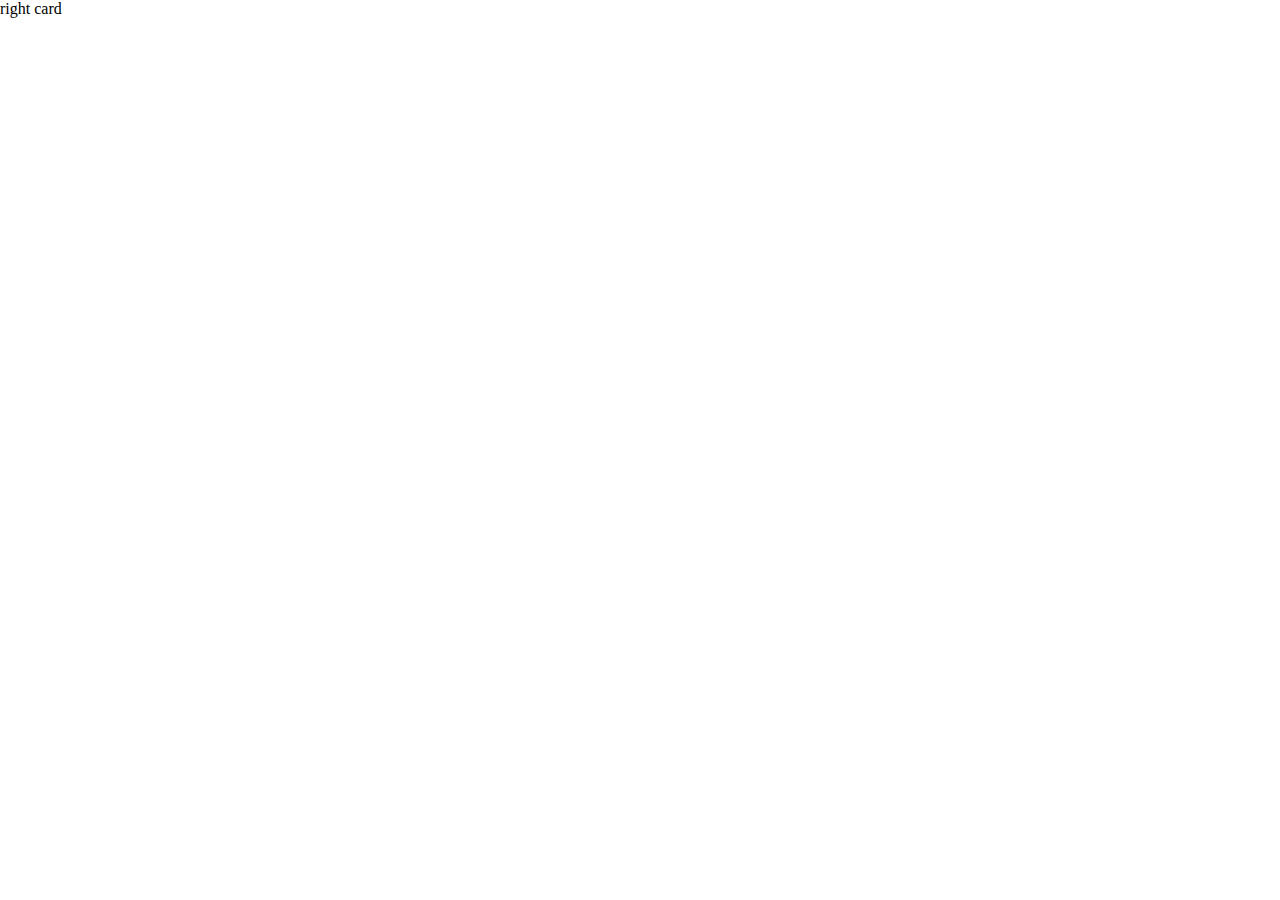
==== index2.html @ 3cdc35f1 "first commit" ====
<!DOCTYPE html>
<html lang="en">

<head>
  <!-- Required meta tags -->
  <meta charset="utf-8" />
  <meta name="viewport" content="width=device-width, initial-scale=1" />

  <!-- Bootstrap CSS -->
  <link href="https://cdn.jsdelivr.net/npm/bootstrap@5.0.2/dist/css/bootstrap.min.css" rel="stylesheet"
    integrity="sha384-EVSTQN3/azprG1Anm3QDgpJLIm9Nao0Yz1ztcQTwFspd3yD65VohhpuuCOmLASjC" crossorigin="anonymous" />
  <!-- boxicons cdn-->
  <link href="https://unpkg.com/boxicons@2.1.2/css/boxicons.min.css" rel="stylesheet" />
  <!-- custom css-->
  <link rel="stylesheet" href="css/style.css" />
  <title>DEMO-UI</title>
</head>

<body>
  right card

  <!-- Option 1: Bootstrap Bundle with Popper -->
  <script src="https://cdn.jsdelivr.net/npm/bootstrap@5.0.2/dist/js/bootstrap.bundle.min.js"
    integrity="sha384-MrcW6ZMFYlzcLA8Nl+NtUVF0sA7MsXsP1UyJoMp4YLEuNSfAP+JcXn/tWtIaxVXM" crossorigin="anonymous">
  </script>
</body>

</html>
---- css/style.css ----
* {
  margin: 0;
  padding: 0;
  box-sizing: border-box;
  scroll-behavior: smooth;
}

body {
  margin: 0;
  padding: 0;
}
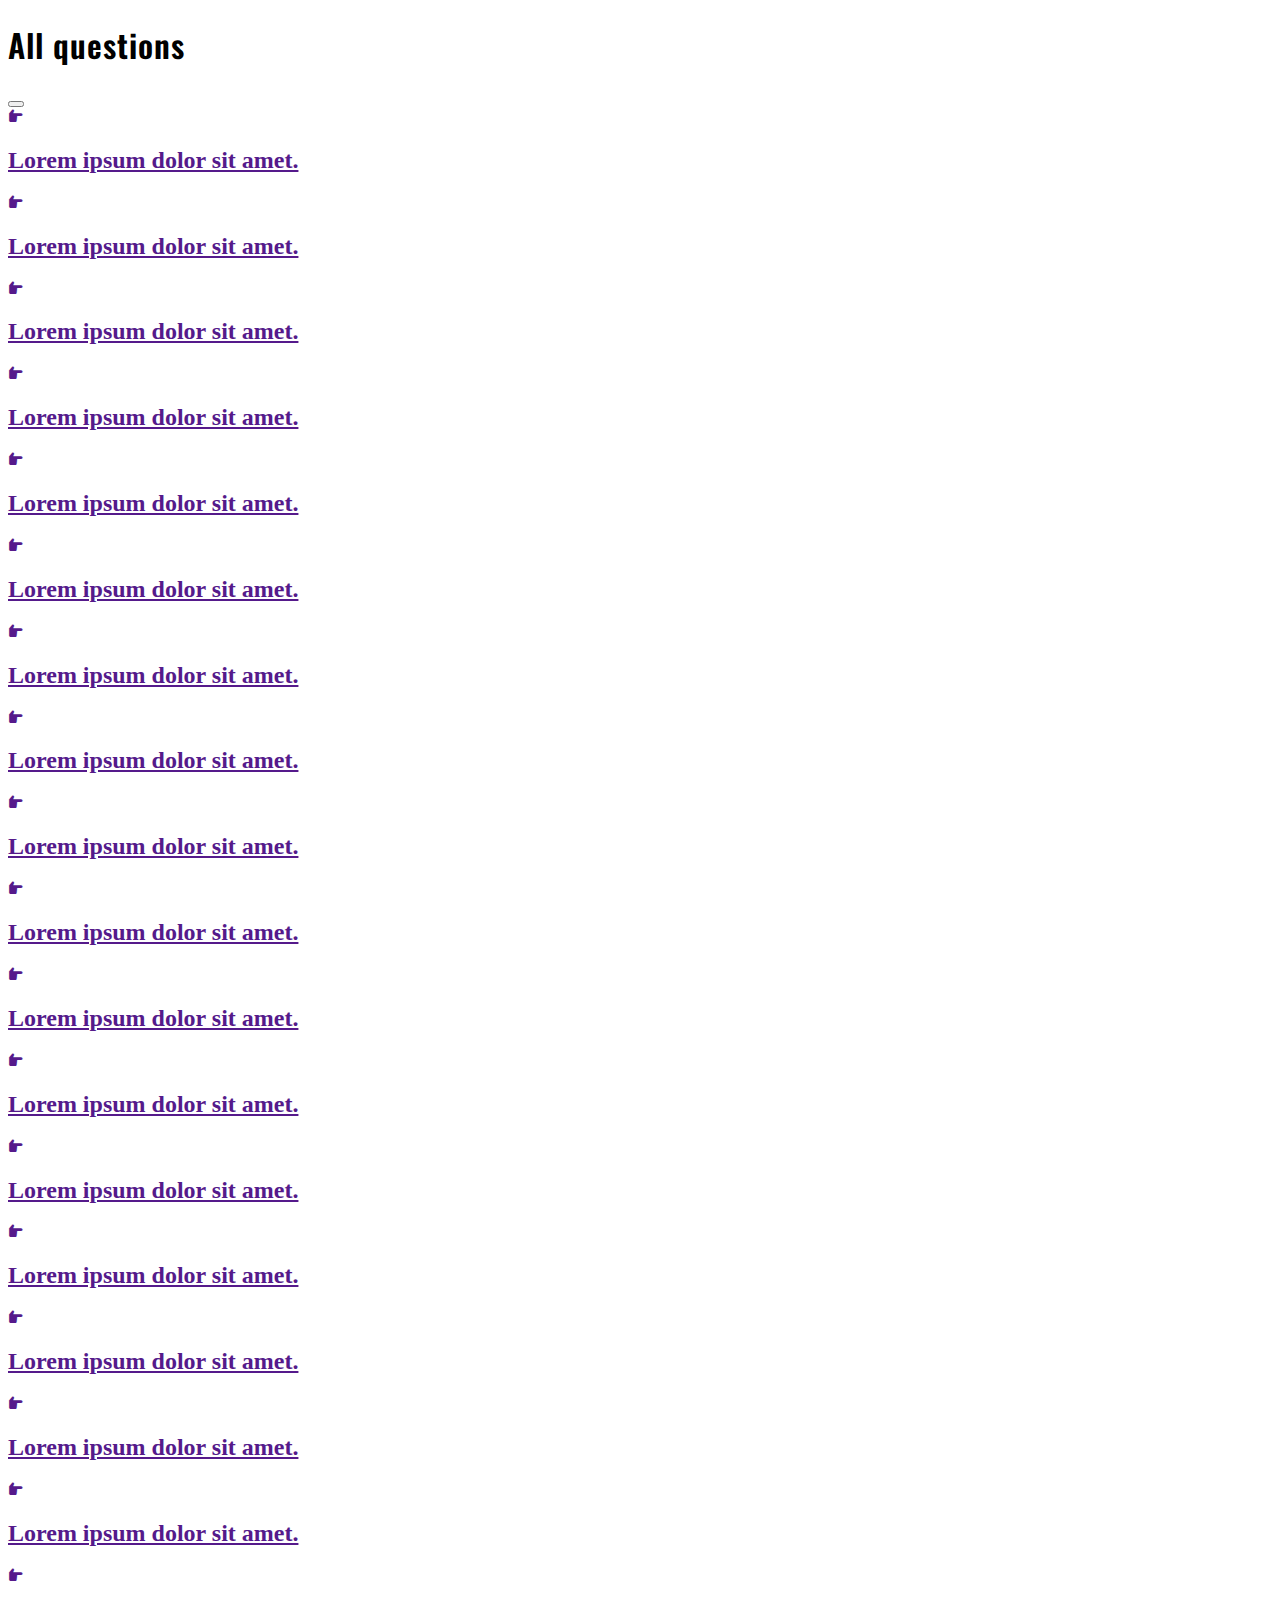
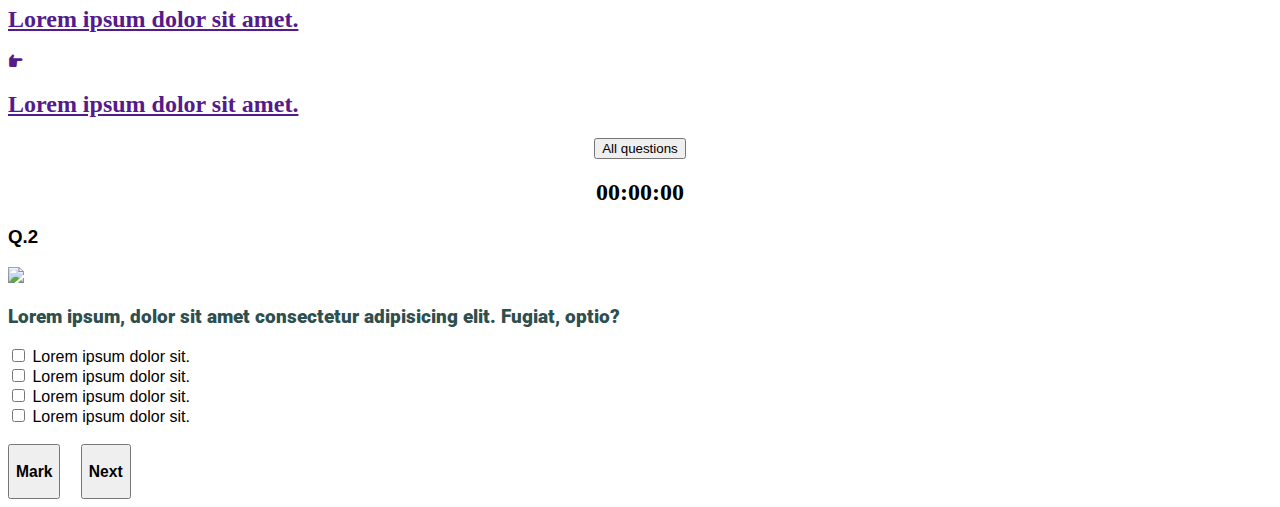
==== commit 9995db75: "second page added" ====
--- a/index2.html
+++ b/index2.html
@@ -9,15 +9,228 @@
   <!-- Bootstrap CSS -->
   <link href="https://cdn.jsdelivr.net/npm/bootstrap@5.0.2/dist/css/bootstrap.min.css" rel="stylesheet"
     integrity="sha384-EVSTQN3/azprG1Anm3QDgpJLIm9Nao0Yz1ztcQTwFspd3yD65VohhpuuCOmLASjC" crossorigin="anonymous" />
+  <!--google  fonts cdn-->
+    <link rel="preconnect" href="https://fonts.googleapis.com">
+<link rel="preconnect" href="https://fonts.gstatic.com" crossorigin>
+<link href="https://fonts.googleapis.com/css2?family=Oswald:wght@200&family=Roboto:wght@100&display=swap" rel="stylesheet">
+    
   <!-- boxicons cdn-->
   <link href="https://unpkg.com/boxicons@2.1.2/css/boxicons.min.css" rel="stylesheet" />
   <!-- custom css-->
-  <link rel="stylesheet" href="css/style.css" />
+  <link rel="stylesheet" href="style2.css" />
   <title>DEMO-UI</title>
 </head>
 
 <body>
-  right card
+  <div class="offcanvas offcanvas-start p-3" id="demo">
+    <div class="offcanvas-header">
+      <h1 class="offcanvas-title" style="font-family: 'Oswald', sans-serif; font-weight: 600;
+      letter-spacing: 1px;">All questions</h1>
+      <button type="button" class="btn-close" data-bs-dismiss="offcanvas"></button>
+    </div>
+    <div class="offcanvas-body">
+      <a href="" class="row flex-row justify-content-center align-items-center">
+        <div class="col-1">
+          <i class='bx bxs-hand-right' ></i>
+        </div>
+        <div class="col-9 questions">
+          <h2>Lorem ipsum dolor sit amet.</h2>
+        </div>
+      </a>
+      <a href="" class="row flex-row justify-content-center  align-items-center">
+        <div class="col-1">
+          <i class='bx bxs-hand-right' ></i>
+        </div>
+        <div class="col-9 questions">
+          <h2>Lorem ipsum dolor sit amet.</h2>
+        </div>
+      </a>
+      <a href="" class="row flex-row justify-content-center  align-items-center">
+        <div class="col-1">
+          <i class='bx bxs-hand-right' ></i>
+        </div>
+        <div class="col-9 questions">
+          <h2>Lorem ipsum dolor sit amet.</h2>
+        </div>
+      </a>
+      <a href="" class="row flex-row justify-content-center  align-items-center">
+        <div class="col-1">
+          <i class='bx bxs-hand-right' ></i>
+        </div>
+        <div class="col-9 questions">
+          <h2>Lorem ipsum dolor sit amet.</h2>
+        </div>
+      </a>
+      <a href="" class="row flex-row justify-content-center  align-items-center">
+        <div class="col-1">
+          <i class='bx bxs-hand-right' ></i>
+        </div>
+        <div class="col-9 questions">
+          <h2>Lorem ipsum dolor sit amet.</h2>
+        </div>
+      </a>
+      <a href="" class="row flex-row justify-content-center  align-items-center">
+        <div class="col-1">
+          <i class='bx bxs-hand-right' ></i>
+        </div>
+        <div class="col-9 questions">
+          <h2>Lorem ipsum dolor sit amet.</h2>
+        </div>
+      </a>
+      <a href="" class="row flex-row justify-content-center  align-items-center">
+        <div class="col-1">
+          <i class='bx bxs-hand-right' ></i>
+        </div>
+        <div class="col-9 questions">
+          <h2>Lorem ipsum dolor sit amet.</h2>
+        </div>
+      </a>
+      <a href="" class="row flex-row justify-content-center  align-items-center">
+        <div class="col-1">
+          <i class='bx bxs-hand-right' ></i>
+        </div>
+        <div class="col-9 questions">
+          <h2>Lorem ipsum dolor sit amet.</h2>
+        </div>
+      </a>
+      <a href="" class="row flex-row justify-content-center  align-items-center">
+        <div class="col-1">
+          <i class='bx bxs-hand-right' ></i>
+        </div>
+        <div class="col-9 questions">
+          <h2>Lorem ipsum dolor sit amet.</h2>
+        </div>
+      </a>
+      <a href="" class="row flex-row justify-content-center  align-items-center">
+        <div class="col-1">
+          <i class='bx bxs-hand-right' ></i>
+        </div>
+        <div class="col-9 questions">
+          <h2>Lorem ipsum dolor sit amet.</h2>
+        </div>
+      </a>
+      <a href="" class="row flex-row justify-content-center  align-items-center">
+        <div class="col-1">
+          <i class='bx bxs-hand-right' ></i>
+        </div>
+        <div class="col-9 questions">
+          <h2>Lorem ipsum dolor sit amet.</h2>
+        </div>
+      </a>
+      <a href="" class="row flex-row justify-content-center  align-items-center">
+        <div class="col-1">
+          <i class='bx bxs-hand-right' ></i>
+        </div>
+        <div class="col-9 questions">
+          <h2>Lorem ipsum dolor sit amet.</h2>
+        </div>
+      </a>
+      <a href="" class="row flex-row justify-content-center  align-items-center">
+        <div class="col-1">
+          <i class='bx bxs-hand-right' ></i>
+        </div>
+        <div class="col-9 questions">
+          <h2>Lorem ipsum dolor sit amet.</h2>
+        </div>
+      </a>
+      <a href="" class="row flex-row justify-content-center  align-items-center">
+        <div class="col-1">
+          <i class='bx bxs-hand-right' ></i>
+        </div>
+        <div class="col-9 questions">
+          <h2>Lorem ipsum dolor sit amet.</h2>
+        </div>
+      </a>
+      <a href="" class="row flex-row justify-content-center  align-items-center">
+        <div class="col-1">
+          <i class='bx bxs-hand-right' ></i>
+        </div>
+        <div class="col-9 questions">
+          <h2>Lorem ipsum dolor sit amet.</h2>
+        </div>
+      </a>
+      <a href="" class="row flex-row justify-content-center  align-items-center">
+        <div class="col-1">
+          <i class='bx bxs-hand-right' ></i>
+        </div>
+        <div class="col-9 questions">
+          <h2>Lorem ipsum dolor sit amet.</h2>
+        </div>
+      </a>
+      <a href="" class="row flex-row justify-content-center  align-items-center">
+        <div class="col-1">
+          <i class='bx bxs-hand-right' ></i>
+        </div>
+        <div class="col-9 questions">
+          <h2>Lorem ipsum dolor sit amet.</h2>
+        </div>
+      </a>
+      <a href="" class="row flex-row justify-content-center  align-items-center">
+        <div class="col-1">
+          <i class='bx bxs-hand-right' ></i>
+        </div>
+        <div class="col-9 questions">
+          <h2>Lorem ipsum dolor sit amet.</h2>
+        </div>
+      </a>
+      <a href="" class="row flex-row justify-content-center  align-items-center">
+        <div class="col-1">
+          <i class='bx bxs-hand-right' ></i>
+        </div>
+        <div class="col-9 questions">
+          <h2>Lorem ipsum dolor sit amet.</h2>
+        </div>
+      </a>
+    </div>
+  </div>
+  <section class="head  p-4">
+    <div class="row justify-content-between align-items-center">
+      <div class="col-md-3 button1" style="text-align: center;">
+        <button class="btn btn-primary" type="button" data-bs-toggle="offcanvas" data-bs-target="#demo">
+          All questions
+        </button>
+      </div>
+      <div class="col-2 button2" style="text-align: center;">
+        <h2>00:00:00</h2>
+      </div>
+    </div>
+  </section>
+  <section class="question_part">
+    <div class="row flex-column justify-content-center align-items-center">
+      <div class="col-md-10" style="font-family: sans-serif;">
+        <h3>Q.2</h3>
+      </div>
+      <div class="col-9 d-flex flex-column justify-content-between align-items-center">
+        <div class="banner col-12 col-xl-10">
+          <img src="/img/tech.jpg">
+        </div>
+        <div class="question col-md-10 mt-5">
+          <h3 style="color: darkslategrey; font-family: 'Roboto', sans-serif; font-weight: 1000;">Lorem ipsum, dolor sit amet consectetur adipisicing elit. Fugiat, optio?</h3>
+        </div>
+      </div>
+    </div>
+    <div class="row flex-column justify-content-center align-items-center mt-4">
+      <form class="col-sm-6 formset" style="font-family: sans-serif;">
+        <input type="checkbox" id="vehicle1" name="vehicle1" value="Bike">
+        <label for="vehicle1"> Lorem ipsum dolor sit.</label><br>
+        <input type="checkbox" id="vehicle2" name="vehicle2" value="Car">
+        <label for="vehicle2"> Lorem ipsum dolor sit.</label><br>
+        <input type="checkbox" id="vehicle3" name="vehicle3" value="Boat">
+        <label for="vehicle3"> Lorem ipsum dolor sit.</label><br>
+        <input type="checkbox" id="vehicle1" name="vehicle1" value="Bike">
+        <label for="vehicle1"> Lorem ipsum dolor sit.</label><br><br>
+        <div class="checking row justify-content-center align-items-center"></div>
+        
+        <button type="button" class="btn btn-success col-5 col-xl-3 p-2 mark " style="margin-right: 1rem;">
+          <h3>Mark</h3>
+          
+        </button>
+        <button class="col-5 btn btn-warning p-2 next col-xl-3">
+          <h3>Next</h3>
+        </button>
+</form>
+    </div>
+  </section>
 
   <!-- Option 1: Bootstrap Bundle with Popper -->
   <script src="https://cdn.jsdelivr.net/npm/bootstrap@5.0.2/dist/js/bootstrap.bundle.min.js"
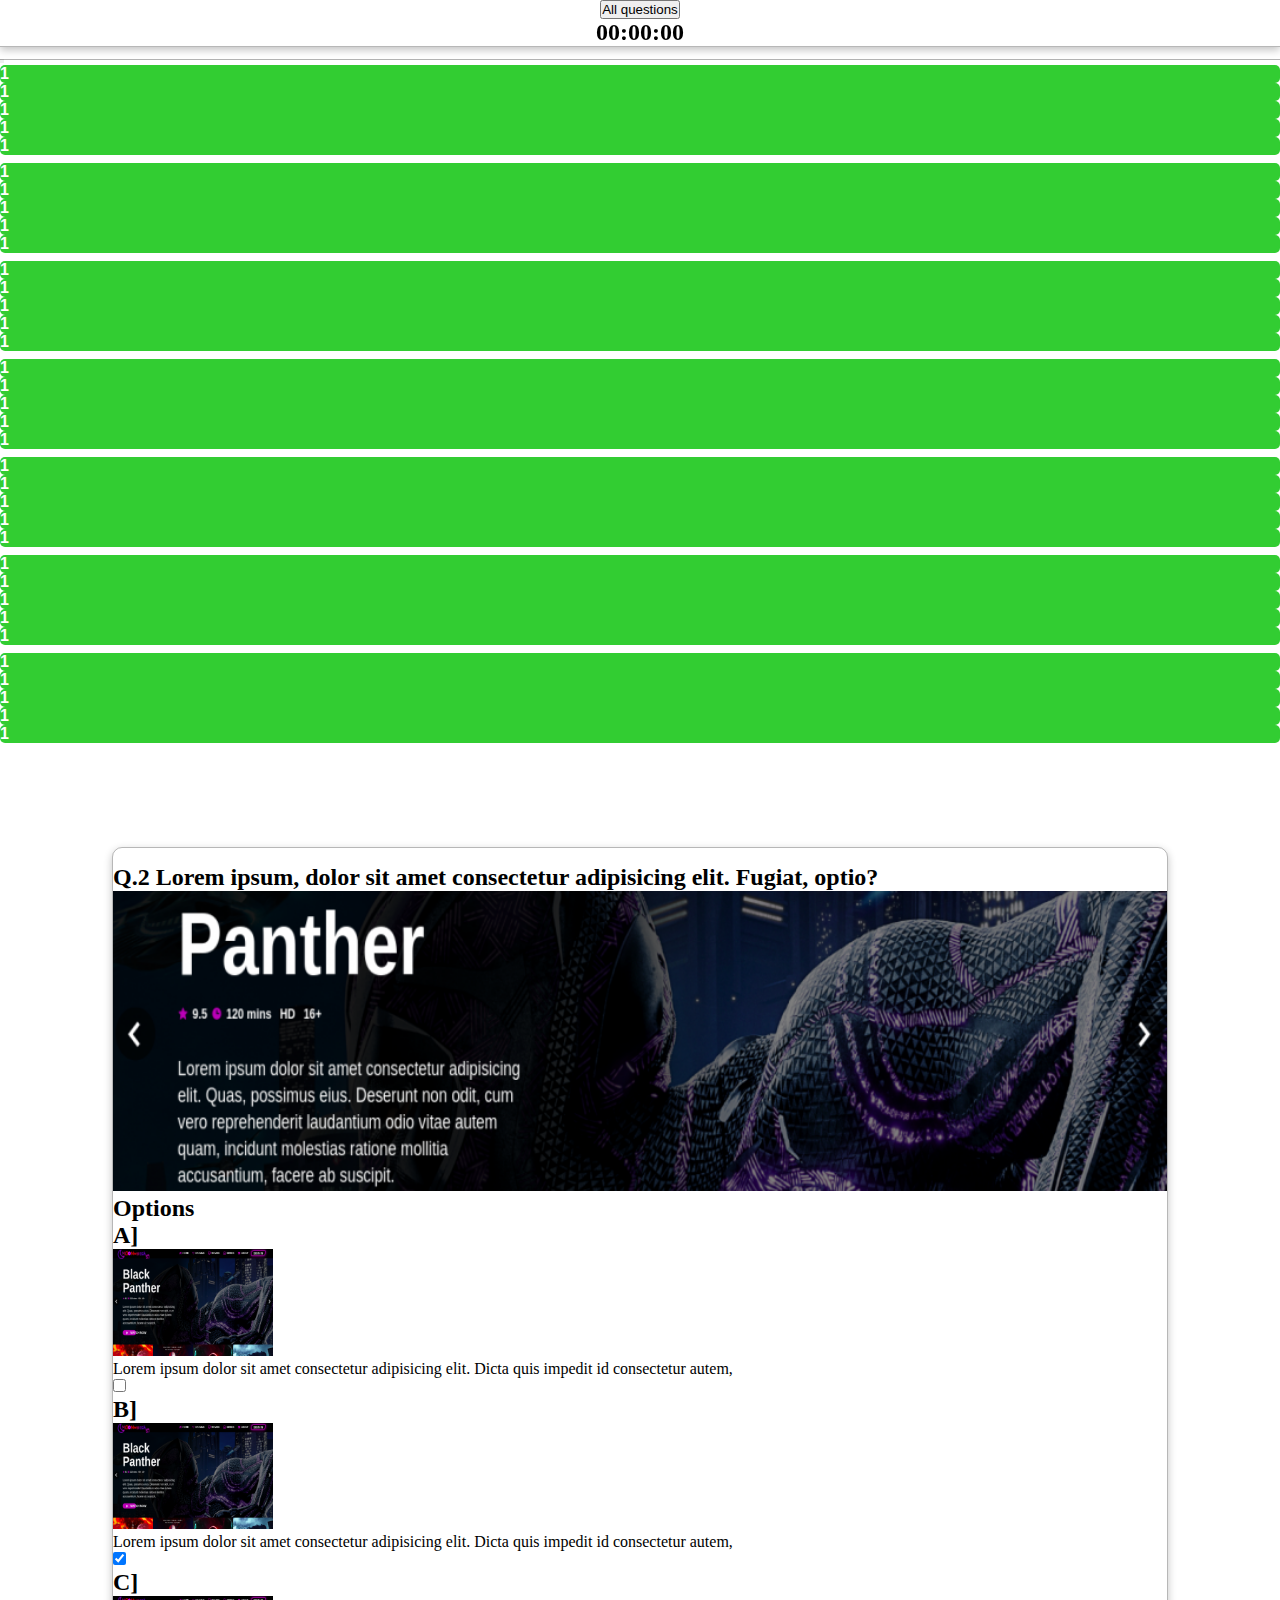
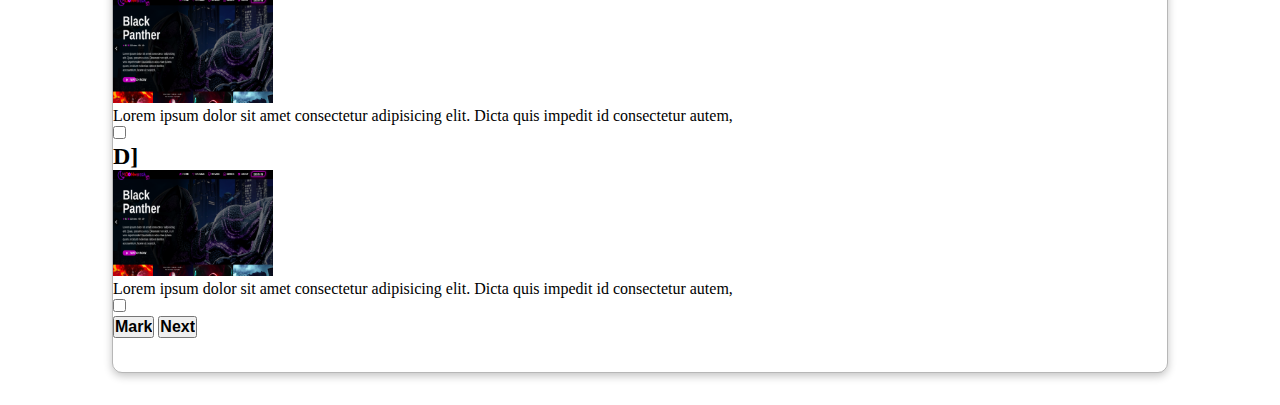
==== commit 0955cf0e: "2nd page added" ====
--- a/index2.html
+++ b/index2.html
@@ -10,14 +10,15 @@
   <link href="https://cdn.jsdelivr.net/npm/bootstrap@5.0.2/dist/css/bootstrap.min.css" rel="stylesheet"
     integrity="sha384-EVSTQN3/azprG1Anm3QDgpJLIm9Nao0Yz1ztcQTwFspd3yD65VohhpuuCOmLASjC" crossorigin="anonymous" />
   <!--google  fonts cdn-->
-    <link rel="preconnect" href="https://fonts.googleapis.com">
-<link rel="preconnect" href="https://fonts.gstatic.com" crossorigin>
-<link href="https://fonts.googleapis.com/css2?family=Oswald:wght@200&family=Roboto:wght@100&display=swap" rel="stylesheet">
-    
+  <link rel="preconnect" href="https://fonts.googleapis.com">
+  <link rel="preconnect" href="https://fonts.gstatic.com" crossorigin>
+  <link href="https://fonts.googleapis.com/css2?family=Oswald:wght@200&family=Roboto:wght@100&display=swap"
+    rel="stylesheet">
+
   <!-- boxicons cdn-->
   <link href="https://unpkg.com/boxicons@2.1.2/css/boxicons.min.css" rel="stylesheet" />
   <!-- custom css-->
-  <link rel="stylesheet" href="style2.css" />
+  <link rel="stylesheet" href="./css/style2.css" />
   <title>DEMO-UI</title>
 </head>
 
@@ -29,162 +30,130 @@
       <button type="button" class="btn-close" data-bs-dismiss="offcanvas"></button>
     </div>
     <div class="offcanvas-body">
-      <a href="" class="row flex-row justify-content-center align-items-center">
-        <div class="col-1">
-          <i class='bx bxs-hand-right' ></i>
-        </div>
-        <div class="col-9 questions">
-          <h2>Lorem ipsum dolor sit amet.</h2>
-        </div>
-      </a>
-      <a href="" class="row flex-row justify-content-center  align-items-center">
-        <div class="col-1">
-          <i class='bx bxs-hand-right' ></i>
-        </div>
-        <div class="col-9 questions">
-          <h2>Lorem ipsum dolor sit amet.</h2>
-        </div>
-      </a>
-      <a href="" class="row flex-row justify-content-center  align-items-center">
-        <div class="col-1">
-          <i class='bx bxs-hand-right' ></i>
-        </div>
-        <div class="col-9 questions">
-          <h2>Lorem ipsum dolor sit amet.</h2>
-        </div>
-      </a>
-      <a href="" class="row flex-row justify-content-center  align-items-center">
-        <div class="col-1">
-          <i class='bx bxs-hand-right' ></i>
-        </div>
-        <div class="col-9 questions">
-          <h2>Lorem ipsum dolor sit amet.</h2>
-        </div>
-      </a>
-      <a href="" class="row flex-row justify-content-center  align-items-center">
-        <div class="col-1">
-          <i class='bx bxs-hand-right' ></i>
-        </div>
-        <div class="col-9 questions">
-          <h2>Lorem ipsum dolor sit amet.</h2>
-        </div>
-      </a>
-      <a href="" class="row flex-row justify-content-center  align-items-center">
-        <div class="col-1">
-          <i class='bx bxs-hand-right' ></i>
-        </div>
-        <div class="col-9 questions">
-          <h2>Lorem ipsum dolor sit amet.</h2>
-        </div>
-      </a>
-      <a href="" class="row flex-row justify-content-center  align-items-center">
-        <div class="col-1">
-          <i class='bx bxs-hand-right' ></i>
-        </div>
-        <div class="col-9 questions">
-          <h2>Lorem ipsum dolor sit amet.</h2>
-        </div>
-      </a>
-      <a href="" class="row flex-row justify-content-center  align-items-center">
-        <div class="col-1">
-          <i class='bx bxs-hand-right' ></i>
-        </div>
-        <div class="col-9 questions">
-          <h2>Lorem ipsum dolor sit amet.</h2>
-        </div>
-      </a>
-      <a href="" class="row flex-row justify-content-center  align-items-center">
-        <div class="col-1">
-          <i class='bx bxs-hand-right' ></i>
-        </div>
-        <div class="col-9 questions">
-          <h2>Lorem ipsum dolor sit amet.</h2>
-        </div>
-      </a>
-      <a href="" class="row flex-row justify-content-center  align-items-center">
-        <div class="col-1">
-          <i class='bx bxs-hand-right' ></i>
-        </div>
-        <div class="col-9 questions">
-          <h2>Lorem ipsum dolor sit amet.</h2>
-        </div>
-      </a>
-      <a href="" class="row flex-row justify-content-center  align-items-center">
-        <div class="col-1">
-          <i class='bx bxs-hand-right' ></i>
-        </div>
-        <div class="col-9 questions">
-          <h2>Lorem ipsum dolor sit amet.</h2>
-        </div>
-      </a>
-      <a href="" class="row flex-row justify-content-center  align-items-center">
-        <div class="col-1">
-          <i class='bx bxs-hand-right' ></i>
-        </div>
-        <div class="col-9 questions">
-          <h2>Lorem ipsum dolor sit amet.</h2>
-        </div>
-      </a>
-      <a href="" class="row flex-row justify-content-center  align-items-center">
-        <div class="col-1">
-          <i class='bx bxs-hand-right' ></i>
-        </div>
-        <div class="col-9 questions">
-          <h2>Lorem ipsum dolor sit amet.</h2>
-        </div>
-      </a>
-      <a href="" class="row flex-row justify-content-center  align-items-center">
-        <div class="col-1">
-          <i class='bx bxs-hand-right' ></i>
-        </div>
-        <div class="col-9 questions">
-          <h2>Lorem ipsum dolor sit amet.</h2>
-        </div>
-      </a>
-      <a href="" class="row flex-row justify-content-center  align-items-center">
-        <div class="col-1">
-          <i class='bx bxs-hand-right' ></i>
-        </div>
-        <div class="col-9 questions">
-          <h2>Lorem ipsum dolor sit amet.</h2>
-        </div>
-      </a>
-      <a href="" class="row flex-row justify-content-center  align-items-center">
-        <div class="col-1">
-          <i class='bx bxs-hand-right' ></i>
-        </div>
-        <div class="col-9 questions">
-          <h2>Lorem ipsum dolor sit amet.</h2>
-        </div>
-      </a>
-      <a href="" class="row flex-row justify-content-center  align-items-center">
-        <div class="col-1">
-          <i class='bx bxs-hand-right' ></i>
-        </div>
-        <div class="col-9 questions">
-          <h2>Lorem ipsum dolor sit amet.</h2>
-        </div>
-      </a>
-      <a href="" class="row flex-row justify-content-center  align-items-center">
-        <div class="col-1">
-          <i class='bx bxs-hand-right' ></i>
-        </div>
-        <div class="col-9 questions">
-          <h2>Lorem ipsum dolor sit amet.</h2>
-        </div>
-      </a>
-      <a href="" class="row flex-row justify-content-center  align-items-center">
-        <div class="col-1">
-          <i class='bx bxs-hand-right' ></i>
-        </div>
-        <div class="col-9 questions">
-          <h2>Lorem ipsum dolor sit amet.</h2>
-        </div>
-      </a>
+      <div class="row justify-content-between align-items-center">
+        <div class="col-1">
+          <a href="" class="q_button">1</a>
+        </div>
+        <div class="col-1">
+          <a href="" class="q_button">1</a>
+        </div>
+        <div class="col-1">
+          <a href="" class="q_button">1</a>
+        </div>
+        <div class="col-1">
+          <a href="" class="q_button">1</a>
+        </div>
+        <div class="col-1">
+          <a href="" class="q_button">1</a>
+        </div>
+      </div>
+      <div class="row justify-content-between align-items-center">
+        <div class="col-1">
+          <a href="" class="q_button">1</a>
+        </div>
+        <div class="col-1">
+          <a href="" class="q_button">1</a>
+        </div>
+        <div class="col-1">
+          <a href="" class="q_button">1</a>
+        </div>
+        <div class="col-1">
+          <a href="" class="q_button">1</a>
+        </div>
+        <div class="col-1">
+          <a href="" class="q_button">1</a>
+        </div>
+      </div>
+      <div class="row justify-content-between align-items-center">
+        <div class="col-1">
+          <a href="" class="q_button">1</a>
+        </div>
+        <div class="col-1">
+          <a href="" class="q_button">1</a>
+        </div>
+        <div class="col-1">
+          <a href="" class="q_button">1</a>
+        </div>
+        <div class="col-1">
+          <a href="" class="q_button">1</a>
+        </div>
+        <div class="col-1">
+          <a href="" class="q_button">1</a>
+        </div>
+      </div>
+      <div class="row justify-content-between align-items-center">
+        <div class="col-1">
+          <a href="" class="q_button">1</a>
+        </div>
+        <div class="col-1">
+          <a href="" class="q_button">1</a>
+        </div>
+        <div class="col-1">
+          <a href="" class="q_button">1</a>
+        </div>
+        <div class="col-1">
+          <a href="" class="q_button">1</a>
+        </div>
+        <div class="col-1">
+          <a href="" class="q_button">1</a>
+        </div>
+      </div>
+      <div class="row justify-content-between align-items-center">
+        <div class="col-1">
+          <a href="" class="q_button">1</a>
+        </div>
+        <div class="col-1">
+          <a href="" class="q_button">1</a>
+        </div>
+        <div class="col-1">
+          <a href="" class="q_button">1</a>
+        </div>
+        <div class="col-1">
+          <a href="" class="q_button">1</a>
+        </div>
+        <div class="col-1">
+          <a href="" class="q_button">1</a>
+        </div>
+      </div>
+      <div class="row justify-content-between align-items-center">
+        <div class="col-1">
+          <a href="" class="q_button">1</a>
+        </div>
+        <div class="col-1">
+          <a href="" class="q_button">1</a>
+        </div>
+        <div class="col-1">
+          <a href="" class="q_button">1</a>
+        </div>
+        <div class="col-1">
+          <a href="" class="q_button">1</a>
+        </div>
+        <div class="col-1">
+          <a href="" class="q_button">1</a>
+        </div>
+      </div>
+      <div class="row justify-content-between align-items-center">
+        <div class="col-1">
+          <a href="" class="q_button">1</a>
+        </div>
+        <div class="col-1">
+          <a href="" class="q_button">1</a>
+        </div>
+        <div class="col-1">
+          <a href="" class="q_button">1</a>
+        </div>
+        <div class="col-1">
+          <a href="" class="q_button">1</a>
+        </div>
+        <div class="col-1">
+          <a href="" class="q_button">1</a>
+        </div>
+      </div>
+
     </div>
   </div>
-  <section class="head  p-4">
-    <div class="row justify-content-between align-items-center">
+  <section class="head  px-4 py-3">
+    <div class="row p-0 justify-content-between align-items-center">
       <div class="col-md-3 button1" style="text-align: center;">
         <button class="btn btn-primary" type="button" data-bs-toggle="offcanvas" data-bs-target="#demo">
           All questions
@@ -196,39 +165,84 @@
     </div>
   </section>
   <section class="question_part">
-    <div class="row flex-column justify-content-center align-items-center">
-      <div class="col-md-10" style="font-family: sans-serif;">
-        <h3>Q.2</h3>
-      </div>
-      <div class="col-9 d-flex flex-column justify-content-between align-items-center">
-        <div class="banner col-12 col-xl-10">
-          <img src="/img/tech.jpg">
-        </div>
-        <div class="question col-md-10 mt-5">
-          <h3 style="color: darkslategrey; font-family: 'Roboto', sans-serif; font-weight: 1000;">Lorem ipsum, dolor sit amet consectetur adipisicing elit. Fugiat, optio?</h3>
-        </div>
-      </div>
-    </div>
-    <div class="row flex-column justify-content-center align-items-center mt-4">
-      <form class="col-sm-6 formset" style="font-family: sans-serif;">
-        <input type="checkbox" id="vehicle1" name="vehicle1" value="Bike">
-        <label for="vehicle1"> Lorem ipsum dolor sit.</label><br>
-        <input type="checkbox" id="vehicle2" name="vehicle2" value="Car">
-        <label for="vehicle2"> Lorem ipsum dolor sit.</label><br>
-        <input type="checkbox" id="vehicle3" name="vehicle3" value="Boat">
-        <label for="vehicle3"> Lorem ipsum dolor sit.</label><br>
-        <input type="checkbox" id="vehicle1" name="vehicle1" value="Bike">
-        <label for="vehicle1"> Lorem ipsum dolor sit.</label><br><br>
-        <div class="checking row justify-content-center align-items-center"></div>
-        
-        <button type="button" class="btn btn-success col-5 col-xl-3 p-2 mark " style="margin-right: 1rem;">
-          <h3>Mark</h3>
-          
-        </button>
-        <button class="col-5 btn btn-warning p-2 next col-xl-3">
-          <h3>Next</h3>
-        </button>
-</form>
+    <div class="row p-0 flex-column justify-content-center align-items-center">
+        <div class="col-9 px-0  py-3">
+          <h2> Q.2  Lorem ipsum, dolor sit amet consectetur adipisicing elit. Fugiat, optio?</h2>
+        </div>
+      
+      <div class="col-9 p-0 d-flex flex-column justify-content-between align-items-center">
+        <div class="banner col-12">
+          <img src="./img/moonwatch.png">
+        </div>
+        <div class="question col-12 text-start py-2">
+          <h2>Options </h2>
+        </div>
+      </div>
+    </div>
+    <div class="row p-0  flex-column justify-content-center align-items-center">
+        <div class=" p-0">
+          <ul class="list-group ">
+            <li class=" border border-secondary p-2 d-flex justify-content-center align-items-center">
+              <div class="d-flex  align-items-center justify-content-between">
+                <h2 class="pe-3">A]</h2>
+                <img src="./img/moonwatch.png" alt="...">
+              </div>
+               <div class="d-inline-flex justify-content-around ps-1">
+                 <div class="col-10">
+                  <p class="m-0">Lorem ipsum dolor sit amet consectetur adipisicing elit. Dicta quis impedit id consectetur autem, </p>
+                 </div>
+                 <input class="form-check-input" type="checkbox" value="" id="flexCheckChecked" >
+               </div>
+            </li>
+            <li class="border border-secondary p-2 d-flex justify-content-center align-items-center">
+              <div class="d-flex  align-items-center justify-content-between">
+                <h2 class="pe-3">B]</h2>
+                <img src="./img/moonwatch.png" alt="...">
+              </div>
+               <div class="d-inline-flex justify-content-around ps-1">
+                 <div class="col-10">
+                  <p class="m-0">Lorem ipsum dolor sit amet consectetur adipisicing elit. Dicta quis impedit id consectetur autem, </p>
+                 </div>
+                 <input class="form-check-input" type="checkbox" value="" id="flexCheckChecked" checked>
+               </div>
+            </li>
+            <li class="border border-secondary p-2 d-flex justify-content-center align-items-center">
+              <div class="d-flex  align-items-center justify-content-between">
+                <h2 class="pe-3">C]</h2>
+                <img src="./img/moonwatch.png" alt="...">
+              </div>
+               <div class="d-inline-flex justify-content-around ps-1">
+                 <div class="col-10">
+                  <p class="m-0">Lorem ipsum dolor sit amet consectetur adipisicing elit. Dicta quis impedit id consectetur autem, </p>
+                 </div>
+                 <input class="form-check-input" type="checkbox" value="" id="flexCheckChecked" >
+               </div>
+            </li>
+            <li class="border border-secondary  p-2 d-flex justify-content-center align-items-center">
+              <div class="d-flex  align-items-center justify-content-between">
+                <h2 class="pe-3">D]</h2>
+                <img src="./img/moonwatch.png" alt="...">
+              </div>
+               <div class="d-inline-flex justify-content-around ps-1">
+                 <div class="col-10">
+                  <p class="m-0">Lorem ipsum dolor sit amet consectetur adipisicing elit. Dicta quis impedit id consectetur autem, </p>
+                 </div>
+                 <input class="form-check-input" type="checkbox" value="" id="flexCheckChecked" >
+               </div>
+            </li>
+           
+          </ul>
+
+        </div>
+
+        <div class="text-center m-auto py-3">
+          <button type="button" class="btn btn-success col-5 col-xl-3 p-2 mark ">
+            <h3>Mark</h3>
+          </button>
+          <button class="col-5 btn btn-warning p-2 next col-xl-3">
+            <h3>Next</h3>
+          </button>
+        </div>
     </div>
   </section>
 
--- a/css/style2.css
+++ b/css/style2.css
@@ -0,0 +1,159 @@
+* {
+    margin: 0;
+    padding: 0;
+    box-sizing: border-box;
+    scroll-behavior: smooth;
+    overflow-x: hidden;
+  }
+  a{
+    text-decoration: none;
+    font-family: sans-serif;
+    color: white;
+    font-weight: bold;
+  }
+  a:hover{
+    color: white;
+  }
+  h2{
+    font-size: 1.5rem;
+  }
+  .offcanvas-header{
+    overflow: hidden;
+    position: relative;
+  }
+  h1,h2,h3{
+    overflow: hidden;
+  }
+  .col-1{
+    background: limegreen;
+    border-radius: 5px;
+  }
+  .col-1:hover{
+    background: gold;
+  }
+  .questions h2{
+    font-size: 1rem;
+    color: sienna;
+  }
+  .question_part{
+    margin: 5rem 7rem;
+    margin-top: 6rem;
+    margin-bottom: 2rem;
+    box-shadow: rgb(0 0 0 / 24%) 0px 3px 8px;
+    padding-top: 1rem;
+    padding-bottom: 2rem;
+      border-radius: 10px;
+      border: 1px solid rgba(16,16,16,0.3);
+  }
+  .offcanvas-title::after{
+    content: "";
+    position: absolute;
+    top: 90%;
+    left: 0%;
+    opacity: 0.3;
+    background-color: black;
+    width: 100%;
+    height: 1.5px;
+  }
+  .banner img{
+      object-fit: cover;
+    height: 300px;
+      width: 100%;
+  }
+  h3{
+    font-size: 1.3rem;
+    font-weight: bold;
+  }
+  .head{
+    box-shadow: rgba(0, 0, 0, 0.24) 0px 3px 8px;
+    border-bottom: 1px solid rgba(16,16,16,0.3);
+    position: fixed;
+    top: 0;
+    right: 0;
+    width: 100%;
+    background: white;
+  }
+  .offcanvas-body .row{
+    margin-bottom: 0.5rem;
+  }
+
+  button h3{
+    font-size: 1rem;
+    margin-bottom: 0rem;
+  }
+  .list-group img{
+      width: 10rem;
+  }
+  @media (max-width:1200px){
+    .banner img{
+      height: 300px;
+    }
+    h3{
+      font-size: 1.2rem;
+    }
+  }
+  @media (max-width:1024px){
+    .banner img{
+      height: 250px;
+    }
+    h3{
+      font-size: 1rem;
+    }
+  }
+  @media (max-width:768px){
+    .button1, .button2{
+      width: 35%;
+    }
+    .question_part {
+      margin: 3.5rem;
+      padding-right: 1rem;
+      padding-left: 1rem;
+      margin-top: 6rem;
+      margin-bottom: 2rem;
+    }
+    h2{
+      font-size: 1.2rem;
+    }
+    h3{
+      font-size: 1.1rem;
+    }
+    .banner img{
+    height: 200px;
+    }
+  }
+  @media (max-width:577px){
+    
+    .d-inline-flex p{
+        font-size: .7rem;
+    }
+  }
+  @media (max-width:481px){
+    .questions h2 {
+      font-size: 0.85rem;
+  }
+    .button1 {
+      width: 50%;
+  }
+  .button2{
+    width: 40%;
+  }
+  .question_part {
+    margin: 1.5rem;
+    padding-top: 0rem;
+    margin-top: 5rem;
+  }
+  h3 {
+    font-size: 0.8rem;
+  }
+  .banner img {
+    height: 150px;
+  }
+  
+  .mark h3{
+     
+      font-size: 0.8rem;
+  }
+  .next h3{
+    font-size: 0.8rem;
+  }
+  }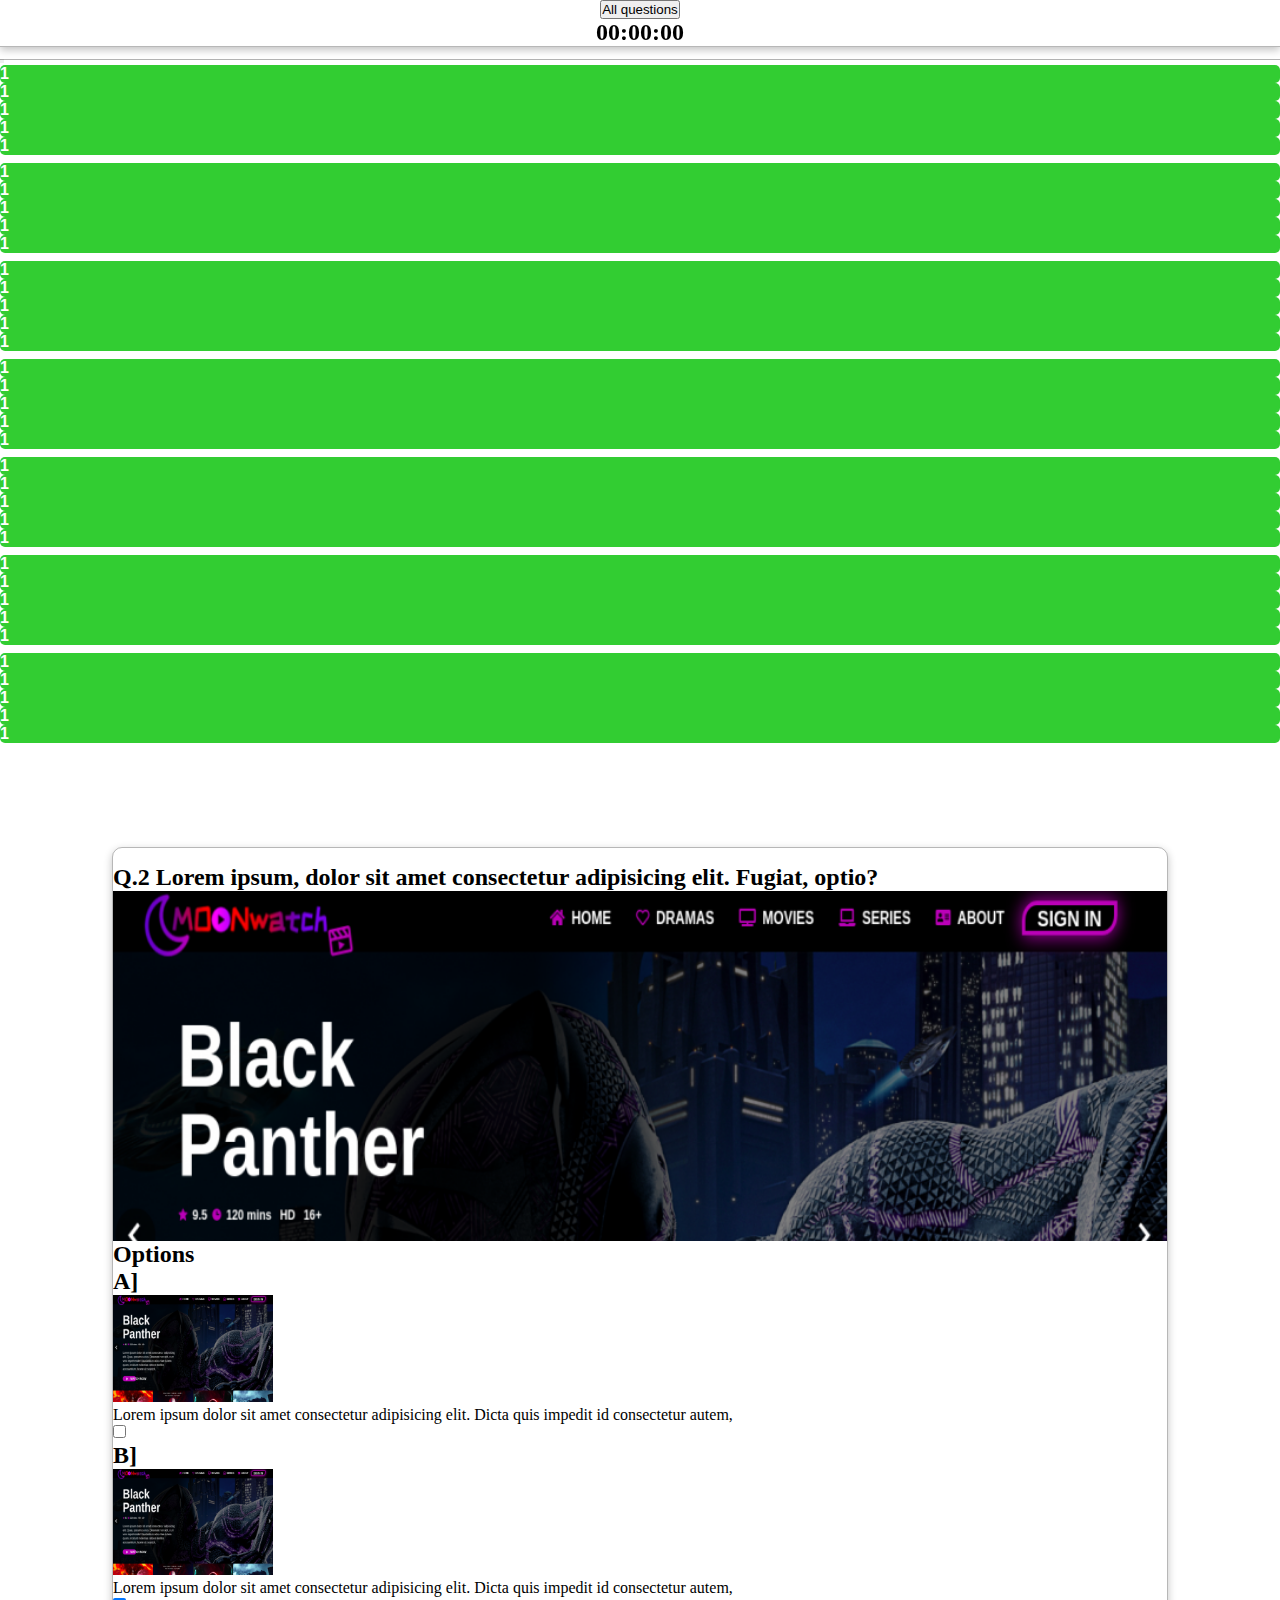
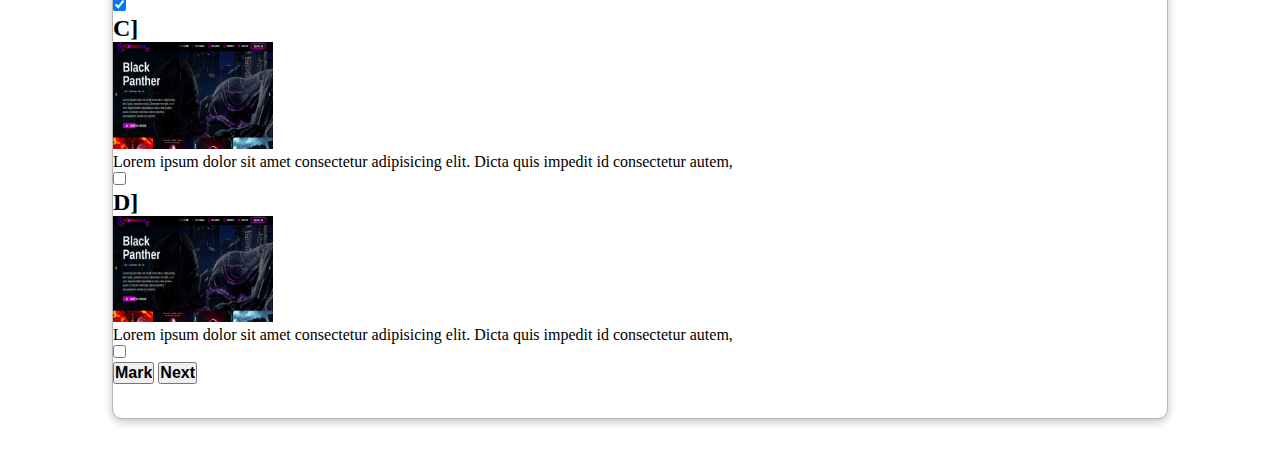
==== commit 76cf065c: "page updated" ====
--- a/index2.html
+++ b/index2.html
@@ -171,7 +171,7 @@
         </div>
       
       <div class="col-9 p-0 d-flex flex-column justify-content-between align-items-center">
-        <div class="banner col-12">
+        <div class="banner col-12" >
           <img src="./img/moonwatch.png">
         </div>
         <div class="question col-12 text-start py-2">
--- a/css/style2.css
+++ b/css/style2.css
@@ -55,9 +55,11 @@
     width: 100%;
     height: 1.5px;
   }
+  .banner{
+    height: 350px !important;
+  }
   .banner img{
       object-fit: cover;
-    height: 300px;
       width: 100%;
   }
   h3{
@@ -121,8 +123,10 @@
     height: 200px;
     }
   }
-  @media (max-width:577px){
-    
+  @media (max-width:600px){
+    .banner{
+      height: 200px !important;
+    }
     .d-inline-flex p{
         font-size: .7rem;
     }
@@ -145,6 +149,9 @@
   h3 {
     font-size: 0.8rem;
   }
+  .banner{
+    height: 155px !important;
+  }
   .banner img {
     height: 150px;
   }
